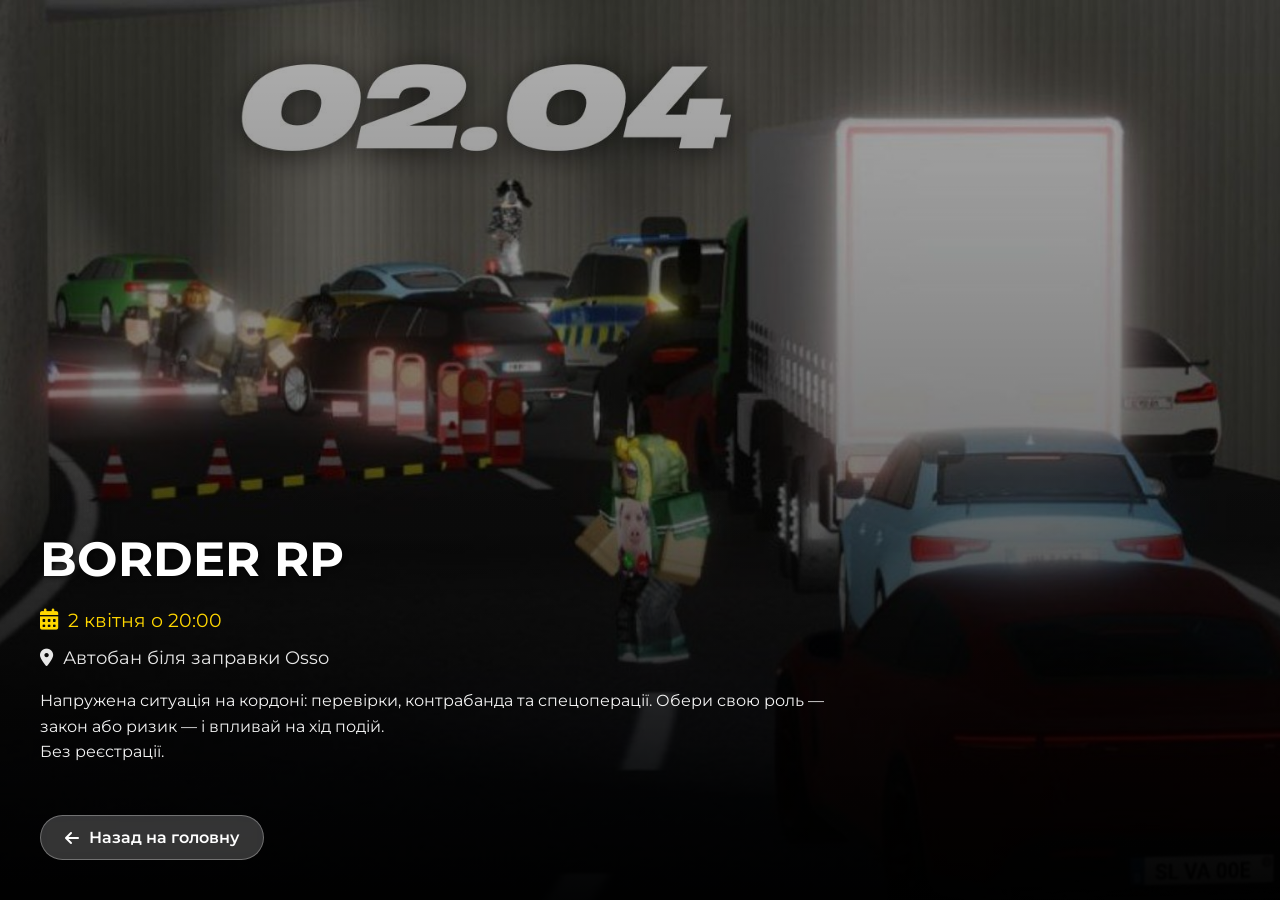
==== events/event1.html @ 261f587e "Add files via upload" ====
<!DOCTYPE html>
<html lang="uk">

<head>
    <meta charset="UTF-8">
    <meta name="viewport" content="width=device-width, initial-scale=1.0">
    <title>UKRAINE RP | Event 1</title>
    <link href="https://fonts.googleapis.com/css2?family=Montserrat:wght@400;500;600;700&display=swap" rel="stylesheet">
    <link rel="stylesheet" href="https://cdnjs.cloudflare.com/ajax/libs/font-awesome/6.0.0/css/all.min.css">
    <link rel="icon" type="image/png" href="/img/favicon-96x96.png" sizes="96x96" />
    <link rel="apple-touch-icon" sizes="180x180" href="/img/apple-touch-icon.png" />
    <link rel="manifest" href="/img/site.webmanifest" />
    <link rel="stylesheet" href="styles.css">
</head>

<body>
    <div class="fullscreen-image">
        <img src="event1.jpg" alt="Event 1">
        <div class="image-overlay"></div>
        <div class="event-content">
            <h1 class="event-title">BORDER RP</h1>
            <div class="event-date">
                <i class="fas fa-calendar-alt"></i>
                <span>2 квітня о 20:00</span>
            </div>
            <div class="event-location">
                <i class="fas fa-map-marker-alt"></i>
                <span>Автобан біля заправки Osso</span>
            </div>
            <div class="event-description">
                <p>Напружена ситуація на кордоні: перевірки, контрабанда та спецоперації. Обери свою роль — закон або ризик — і впливай на хід подій.</p>
                <p>Без реєстрації.</p>

            </div>
            <div class="buttons-container">
                <a href="/" class="back-button">
                    <i class="fas fa-arrow-left"></i>
                    Назад на головну
                </a>

    
            </div>
        </div>
    </div>
</body>

</html>
---- events/styles.css ----
*{margin:0;padding:0;box-sizing:border-box}body{font-family:Montserrat,sans-serif;background:#0a0a0a;color:#fff}.fullscreen-image{position:relative;width:100%;height:100vh;overflow:hidden}.event-content,.image-overlay{position:absolute;bottom:0;left:0;right:0}.fullscreen-image img{width:100%;height:100%;object-fit:cover;object-position:center}.image-overlay{top:0;background:linear-gradient(to bottom,rgba(0,0,0,.3),rgba(0,0,0,.7))}.event-content{background:linear-gradient(to top,rgba(0,0,0,.9),transparent);padding:60px 40px 40px;animation:.8s slideUp}@keyframes slideUp{from{transform:translateY(100%);opacity:0}to{transform:translateY(0);opacity:1}}.event-title{font-size:3rem;font-weight:700;margin-bottom:20px;text-shadow:2px 2px 4px rgba(0,0,0,.5)}.event-date{font-size:1.2rem;margin-bottom:15px;color:gold;display:flex;align-items:center;gap:10px}.event-date i{font-size:1.3rem}.event-location{font-size:1.1rem;margin-bottom:20px;display:flex;align-items:center;gap:10px;opacity:.9}.back-button,.register-button{display:inline-flex;gap:10px;color:#fff;text-decoration:none;transition:.3s}.event-description{font-size:1rem;line-height:1.6;max-width:800px;margin-bottom:30px;opacity:.95}.back-button{align-items:center;background:rgba(255,255,255,.2);backdrop-filter:blur(10px);padding:12px 24px;border-radius:30px;font-weight:600;border:1px solid rgba(255,255,255,.3);margin-top:20px}.back-button:hover{background:rgba(255,255,255,.3);transform:translateX(-5px)}.register-button{align-items:center;background:linear-gradient(135deg,#ea9966,#c24d1b);padding:14px 32px;border-radius:40px;font-weight:700;margin-left:15px;border:none;cursor:pointer}.register-button:hover{transform:translateY(-2px);box-shadow:0 10px 25px rgba(234,131,102,.4)}.buttons-container{display:flex;gap:15px;flex-wrap:wrap}@media (max-width:768px){.event-content{padding:40px 20px 30px}.event-title{font-size:1.8rem}.event-date,.event-description,.event-location{font-size:.9rem}.back-button,.register-button{padding:10px 20px;font-size:.9rem}}
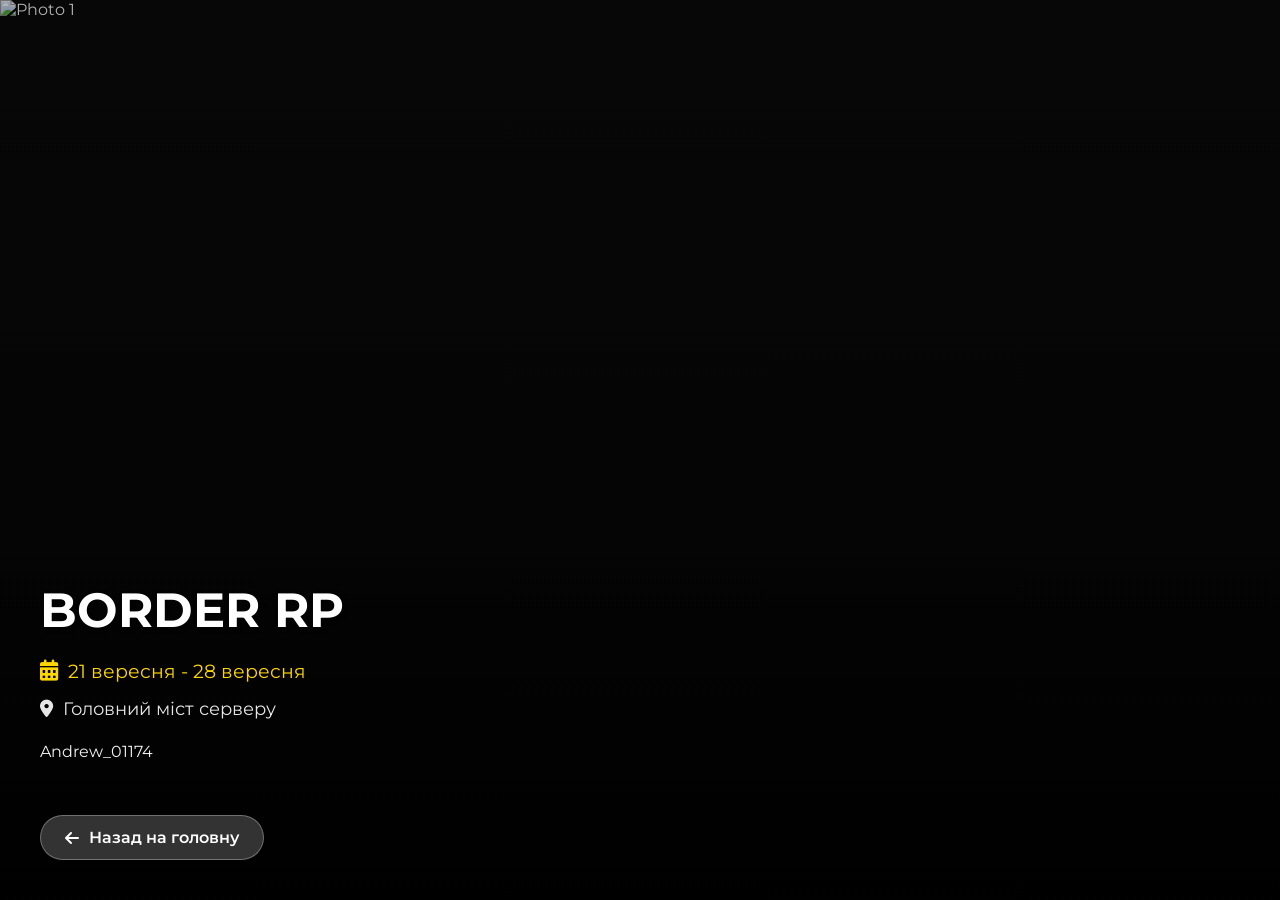
==== commit 462f9ee8: "Update event1.html" ====
--- a/events/event1.html
+++ b/events/event1.html
@@ -4,7 +4,7 @@
 <head>
     <meta charset="UTF-8">
     <meta name="viewport" content="width=device-width, initial-scale=1.0">
-    <title>UKRAINE RP | Event 1</title>
+    <title>UKRAINE RP | Photo of the Week 1</title>
     <link href="https://fonts.googleapis.com/css2?family=Montserrat:wght@400;500;600;700&display=swap" rel="stylesheet">
     <link rel="stylesheet" href="https://cdnjs.cloudflare.com/ajax/libs/font-awesome/6.0.0/css/all.min.css">
     <link rel="icon" type="image/png" href="/img/favicon-96x96.png" sizes="96x96" />
@@ -15,21 +15,20 @@
 
 <body>
     <div class="fullscreen-image">
-        <img src="event1.jpg" alt="Event 1">
+        <img src="photo1.jpg" alt="Photo 1">
         <div class="image-overlay"></div>
         <div class="event-content">
             <h1 class="event-title">BORDER RP</h1>
             <div class="event-date">
                 <i class="fas fa-calendar-alt"></i>
-                <span>2 квітня о 20:00</span>
+                <span>21 вересня - 28 вересня</span>
             </div>
             <div class="event-location">
                 <i class="fas fa-map-marker-alt"></i>
-                <span>Автобан біля заправки Osso</span>
+                <span>Головний міст серверу</span>
             </div>
             <div class="event-description">
-                <p>Напружена ситуація на кордоні: перевірки, контрабанда та спецоперації. Обери свою роль — закон або ризик — і впливай на хід подій.</p>
-                <p>Без реєстрації.</p>
+                <p>Andrew_01174</p>
 
             </div>
             <div class="buttons-container">
